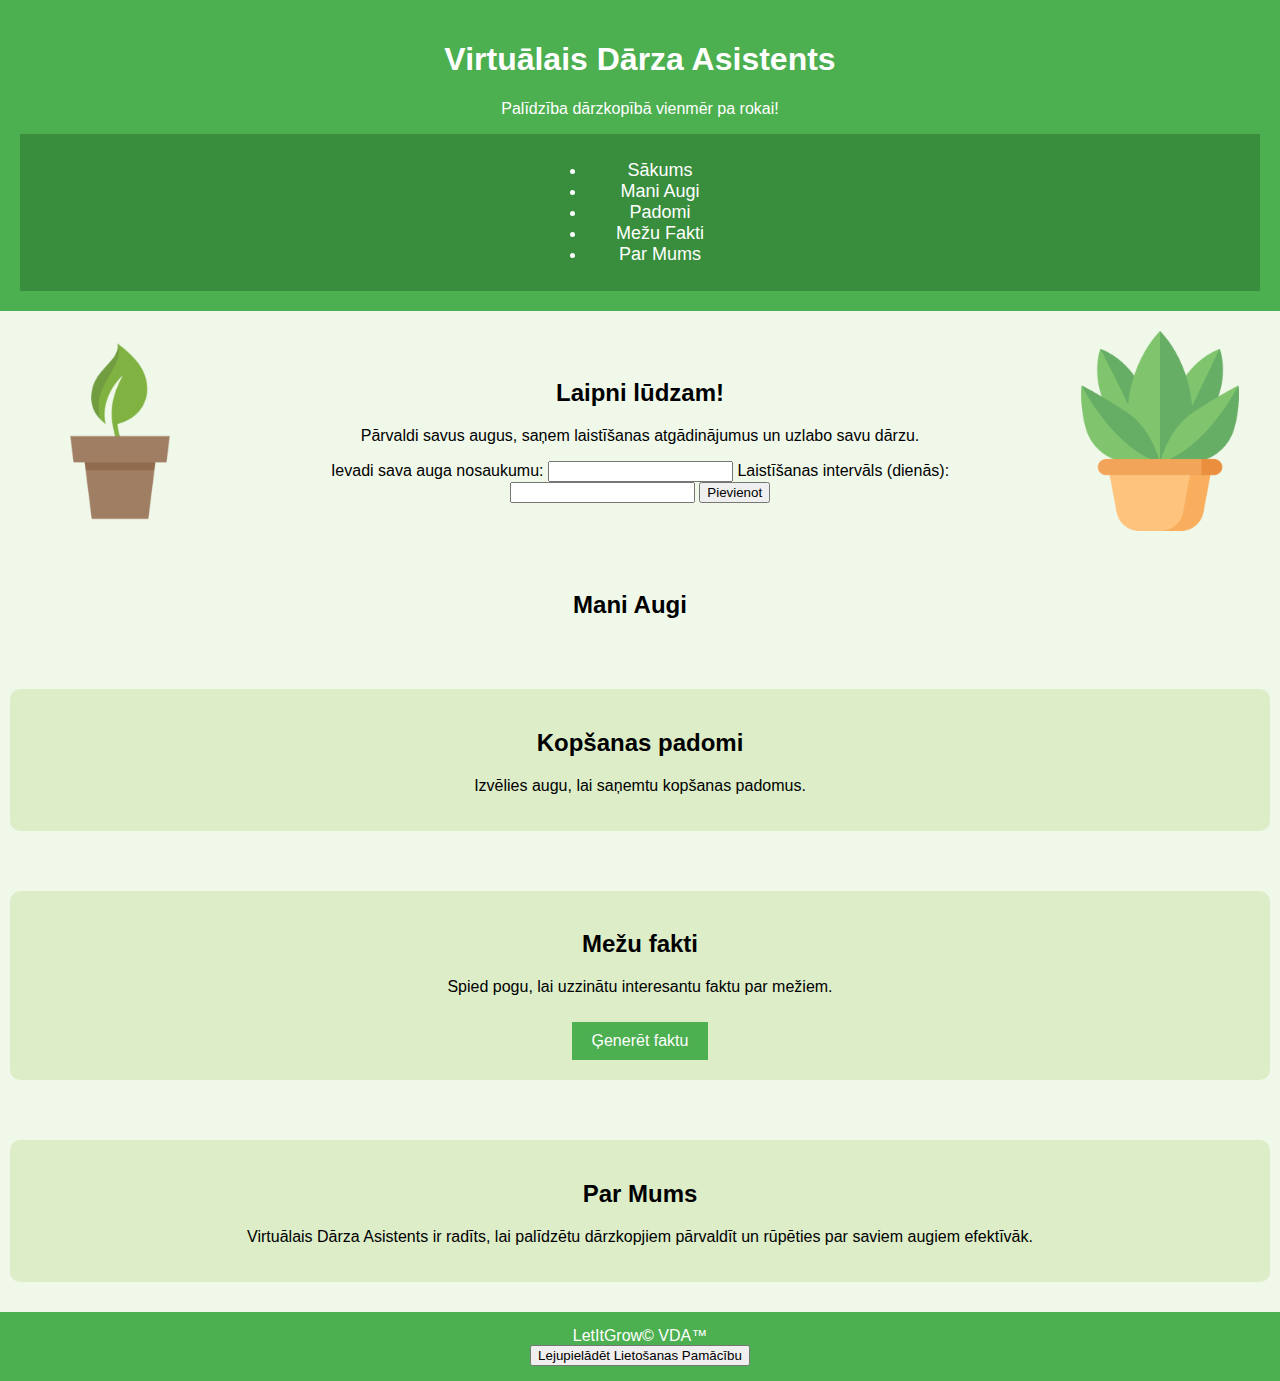
==== index.html @ 62c7fdb4 "pielaboju div un footer" ====
<!DOCTYPE html>
<html lang="lv">
<head>
    <meta charset="UTF-8">
    <meta name="viewport" content="width=device-width, initial-scale=1.0">
    <title>Virtuālais Dārza Asistents</title>
    <link rel="stylesheet" href="/static/styles.css">
</head>
<body>
    <header>
        <h1>Virtuālais Dārza Asistents</h1>
        <p>Palīdzība dārzkopībā vienmēr pa rokai!</p>
        <nav>
            <ul>
                <li><a href="#intro">Sākums</a></li>
                <li><a href="#garden">Mani Augi</a></li>
                <li><a href="#tips">Padomi</a></li>
                <li><a href="#forest-facts">Mežu Fakti</a></li>
                <li><a href="#about">Par Mums</a></li>
            </ul>
        </nav>
    </header>
    
    <section id="intro" class="intro">
        <img src="/static/img/plant1.jpg" alt="Attēls 1" class="intro-image left">
        <div class="intro-content">
            <h2>Laipni lūdzam!</h2>
            <p>Pārvaldi savus augus, saņem laistīšanas atgādinājumus un uzlabo savu dārzu.</p>
            <form id="plant-form">
                <label for="plant-name">Ievadi sava auga nosaukumu:</label>
                <input type="text" id="plant-name" required>
                <label for="watering-interval">Laistīšanas intervāls (dienās):</label>
                <input type="number" id="watering-interval" min="1" required>
                <button type="submit">Pievienot</button>
            </form>
        </div>
        <img src="/static/img/plant2.jpg" alt="Attēls 2" class="intro-image right">
    </section>
    
    <section id="garden" class="garden">
        <h2>Mani Augi</h2>
        <div id="plant-list"></div>
    </section>

    <section id="tips" class="tips">
        <h2>Kopšanas padomi</h2>
        <p id="care-tips">Izvēlies augu, lai saņemtu kopšanas padomus.</p>
    </section>

    <section class="forest-facts">
        <h2>Mežu fakti</h2>
        <p id="fact-display">Spied pogu, lai uzzinātu interesantu faktu par mežiem.</p>
        <button id="generate-fact">Ģenerēt faktu</button>
    </section>
    

    <section id="about" class="about">
        <h2>Par Mums</h2>
        <p>Virtuālais Dārza Asistents ir radīts, lai palīdzētu dārzkopjiem pārvaldīt un rūpēties par saviem augiem efektīvāk.</p>
    </section>

    <footer>
        <div id="footer-box">
            <div id="footer-element">
                LetItGrow© VDA™
            </div>
            <button id="download-guide">Lejupielādēt Lietošanas Pamācību</button>
        </div>
    </footer>
    
    <script src="/static/script.js" async defer></script>
</body>
</html>
---- static/styles.css ----
@import url('https://fonts.googleapis.com/css2?family=Funnel+Display:wght@300..800&family=Jolly+Lodger&family=Rock+Salt&display=swap');

body, html {
    height: 100%;
    margin: 0;
    padding: 0;
    font-family: Arial, sans-serif;
    background-color: #f0f8ea;
    display: flex;
    flex-direction: column;
}

header {
    background-color: #4CAF50;
    color: white;
    padding: 20px;
    text-align: center;
}

nav {
    background-color: #388E3C;
    padding: 10px;
    text-align: center;
}

nav a {
    color: white;
    text-decoration: none;
    margin: 0 15px;
    font-size: 18px;
}

nav a:hover {
    text-decoration: underline;
}

main {
    flex: 1;
    padding: 20px;
}

.intro {
    display: flex;
    justify-content: space-between;
    align-items: center;
    text-align: center;
    padding: 20px;
}

.intro-content {
    max-width: 50%;
}

.intro-image {
    width: 200px;
    height: auto;
}

.left {
    order: -1;
}

.right {
    order: 1;
}

.garden {
    display: flex;
    flex-wrap: wrap;
    justify-content: center;
    gap: 20px;
    margin: 20px;
}

.plant-card {
    background: rgb(138, 65, 6);
    color: white;
    padding: 15px;
    border-radius: 10px;
    box-shadow: 2px 2px 10px rgba(0, 0, 0, 0.1);
    width: 150px;
    cursor: pointer;
}

.plant-card img {
    width: 100%;
    border-radius: 10px;
}

.tips, .forest-facts, .about {
    text-align: center;
    margin: 30px 10px;
    padding: 20px;
    background: #dcedc8;
    border-radius: 10px;
}

#footer-box {
    background-color: #4CAF50;
    padding: 15px;
    text-align: center;
    color: white;
}

.download-guide {
    background: white;
    color: #4CAF50;
    padding: 10px 20px;
    border: none;
    cursor: pointer;
    font-size: 16px;
    margin-top: 10px;
}

.download-guide:hover {
    background: #388E3C;
    color: white;
}
nav {
    background-color: #388E3C;
    padding: 10px;
    text-align: center;
    display: flex;
    justify-content: center;
    gap: 20px;
}

nav a {
    color: white;
    text-decoration: none;
    font-size: 18px;
    padding: 10px 15px;
    transition: background 0.3s;
}

nav a:hover {
    background: #2E7D32;
    border-radius: 5px;
}

.forest-facts {
    text-align: center;
    margin: 30px 10px;
    padding: 20px;
    background: #dcedc8;
    border-radius: 10px;
}

.forest-facts button {
    background: #4CAF50;
    color: white;
    padding: 10px 20px;
    border: none;
    cursor: pointer;
    font-size: 16px;
    margin-top: 10px;
}

.forest-facts button:hover {
    background: #388E3C;
}
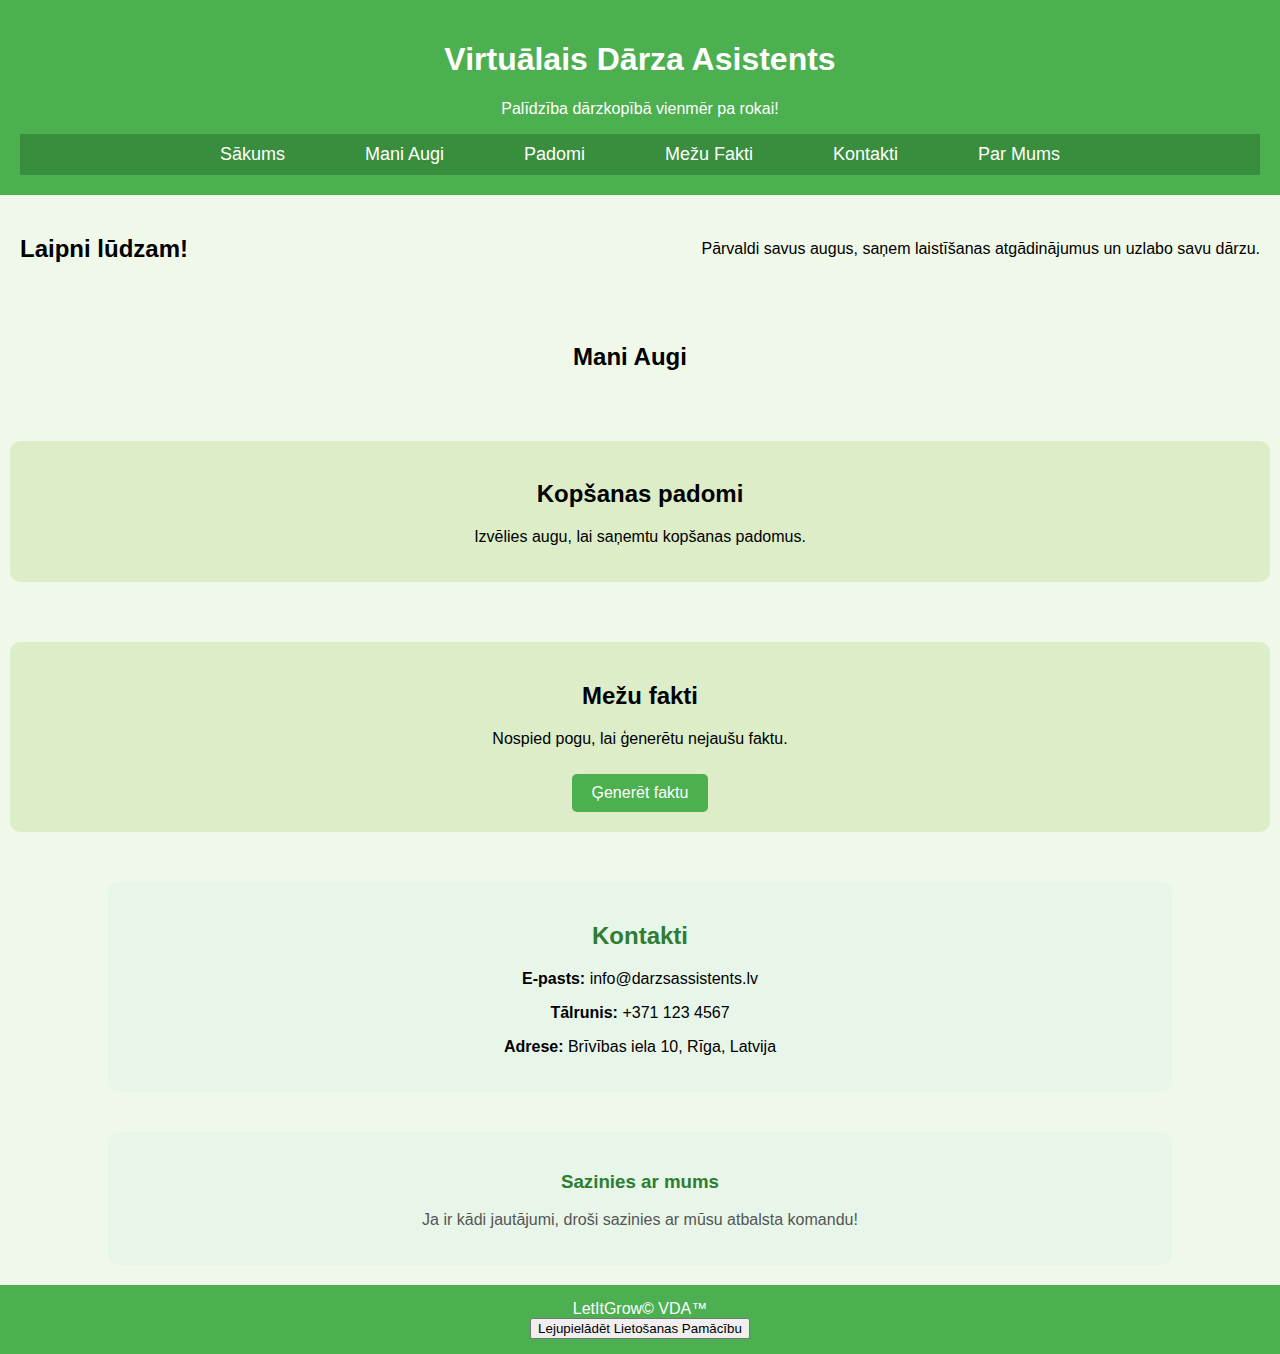
==== commit c56305f1: "kipa gatavs" ====
--- a/index.html
+++ b/index.html
@@ -16,27 +16,17 @@
                 <li><a href="#garden">Mani Augi</a></li>
                 <li><a href="#tips">Padomi</a></li>
                 <li><a href="#forest-facts">Mežu Fakti</a></li>
+                <li><a href="#contact">Kontakti</a></li>
                 <li><a href="#about">Par Mums</a></li>
             </ul>
-        </nav>
+        </nav>        
     </header>
-    
+
     <section id="intro" class="intro">
-        <img src="/static/img/plant1.jpg" alt="Attēls 1" class="intro-image left">
-        <div class="intro-content">
-            <h2>Laipni lūdzam!</h2>
-            <p>Pārvaldi savus augus, saņem laistīšanas atgādinājumus un uzlabo savu dārzu.</p>
-            <form id="plant-form">
-                <label for="plant-name">Ievadi sava auga nosaukumu:</label>
-                <input type="text" id="plant-name" required>
-                <label for="watering-interval">Laistīšanas intervāls (dienās):</label>
-                <input type="number" id="watering-interval" min="1" required>
-                <button type="submit">Pievienot</button>
-            </form>
-        </div>
-        <img src="/static/img/plant2.jpg" alt="Attēls 2" class="intro-image right">
+        <h2>Laipni lūdzam!</h2>
+        <p>Pārvaldi savus augus, saņem laistīšanas atgādinājumus un uzlabo savu dārzu.</p>
     </section>
-    
+
     <section id="garden" class="garden">
         <h2>Mani Augi</h2>
         <div id="plant-list"></div>
@@ -47,17 +37,23 @@
         <p id="care-tips">Izvēlies augu, lai saņemtu kopšanas padomus.</p>
     </section>
 
-    <section class="forest-facts">
+    <section id="forest-facts" class="forest-facts">
         <h2>Mežu fakti</h2>
-        <p id="fact-display">Spied pogu, lai uzzinātu interesantu faktu par mežiem.</p>
+        <p id="fact-display">Nospied pogu, lai ģenerētu nejaušu faktu.</p>
         <button id="generate-fact">Ģenerēt faktu</button>
+    </section>    
+
+    <section id="contact" class="contact">
+        <h2>Kontakti</h2>
+        <p><strong>E-pasts:</strong> info@darzsassistents.lv</p>
+        <p><strong>Tālrunis:</strong> +371 123 4567</p>
+        <p><strong>Adrese:</strong> Brīvības iela 10, Rīga, Latvija</p>
     </section>
-    
 
-    <section id="about" class="about">
-        <h2>Par Mums</h2>
-        <p>Virtuālais Dārza Asistents ir radīts, lai palīdzētu dārzkopjiem pārvaldīt un rūpēties par saviem augiem efektīvāk.</p>
-    </section>
+    <div id="footer-info">
+        <h3>Sazinies ar mums</h3>
+        <p>Ja ir kādi jautājumi, droši sazinies ar mūsu atbalsta komandu!</p>
+    </div>
 
     <footer>
         <div id="footer-box">
@@ -67,7 +63,7 @@
             <button id="download-guide">Lejupielādēt Lietošanas Pamācību</button>
         </div>
     </footer>
-    
+
     <script src="/static/script.js" async defer></script>
 </body>
 </html>
--- a/static/styles.css
+++ b/static/styles.css
@@ -116,13 +116,17 @@
     background: #388E3C;
     color: white;
 }
-nav {
-    background-color: #388E3C;
-    padding: 10px;
-    text-align: center;
+nav ul {
+    list-style: none;
     display: flex;
+    padding: 0;
+    margin: 0;
     justify-content: center;
     gap: 20px;
+}
+
+nav li {
+    display: inline;
 }
 
 nav a {
@@ -138,14 +142,6 @@
     border-radius: 5px;
 }
 
-.forest-facts {
-    text-align: center;
-    margin: 30px 10px;
-    padding: 20px;
-    background: #dcedc8;
-    border-radius: 10px;
-}
-
 .forest-facts button {
     background: #4CAF50;
     color: white;
@@ -154,8 +150,34 @@
     cursor: pointer;
     font-size: 16px;
     margin-top: 10px;
+    border-radius: 5px;
+    transition: background 0.3s, transform 0.2s;
 }
 
 .forest-facts button:hover {
     background: #388E3C;
+    transform: scale(1.05);
 }
+
+.forest-facts button:active {
+    background: #2E7D32;
+    transform: scale(0.95);
+}
+
+.contact, #footer-info {
+    text-align: center;
+    background: #e8f5e9;
+    padding: 20px;
+    margin: 20px auto;
+    border-radius: 10px;
+    width: 80%;
+}
+
+.contact h2, #footer-info h3 {
+    color: #2E7D32;
+}
+
+#footer-info p {
+    font-size: 16px;
+    color: #555;
+}
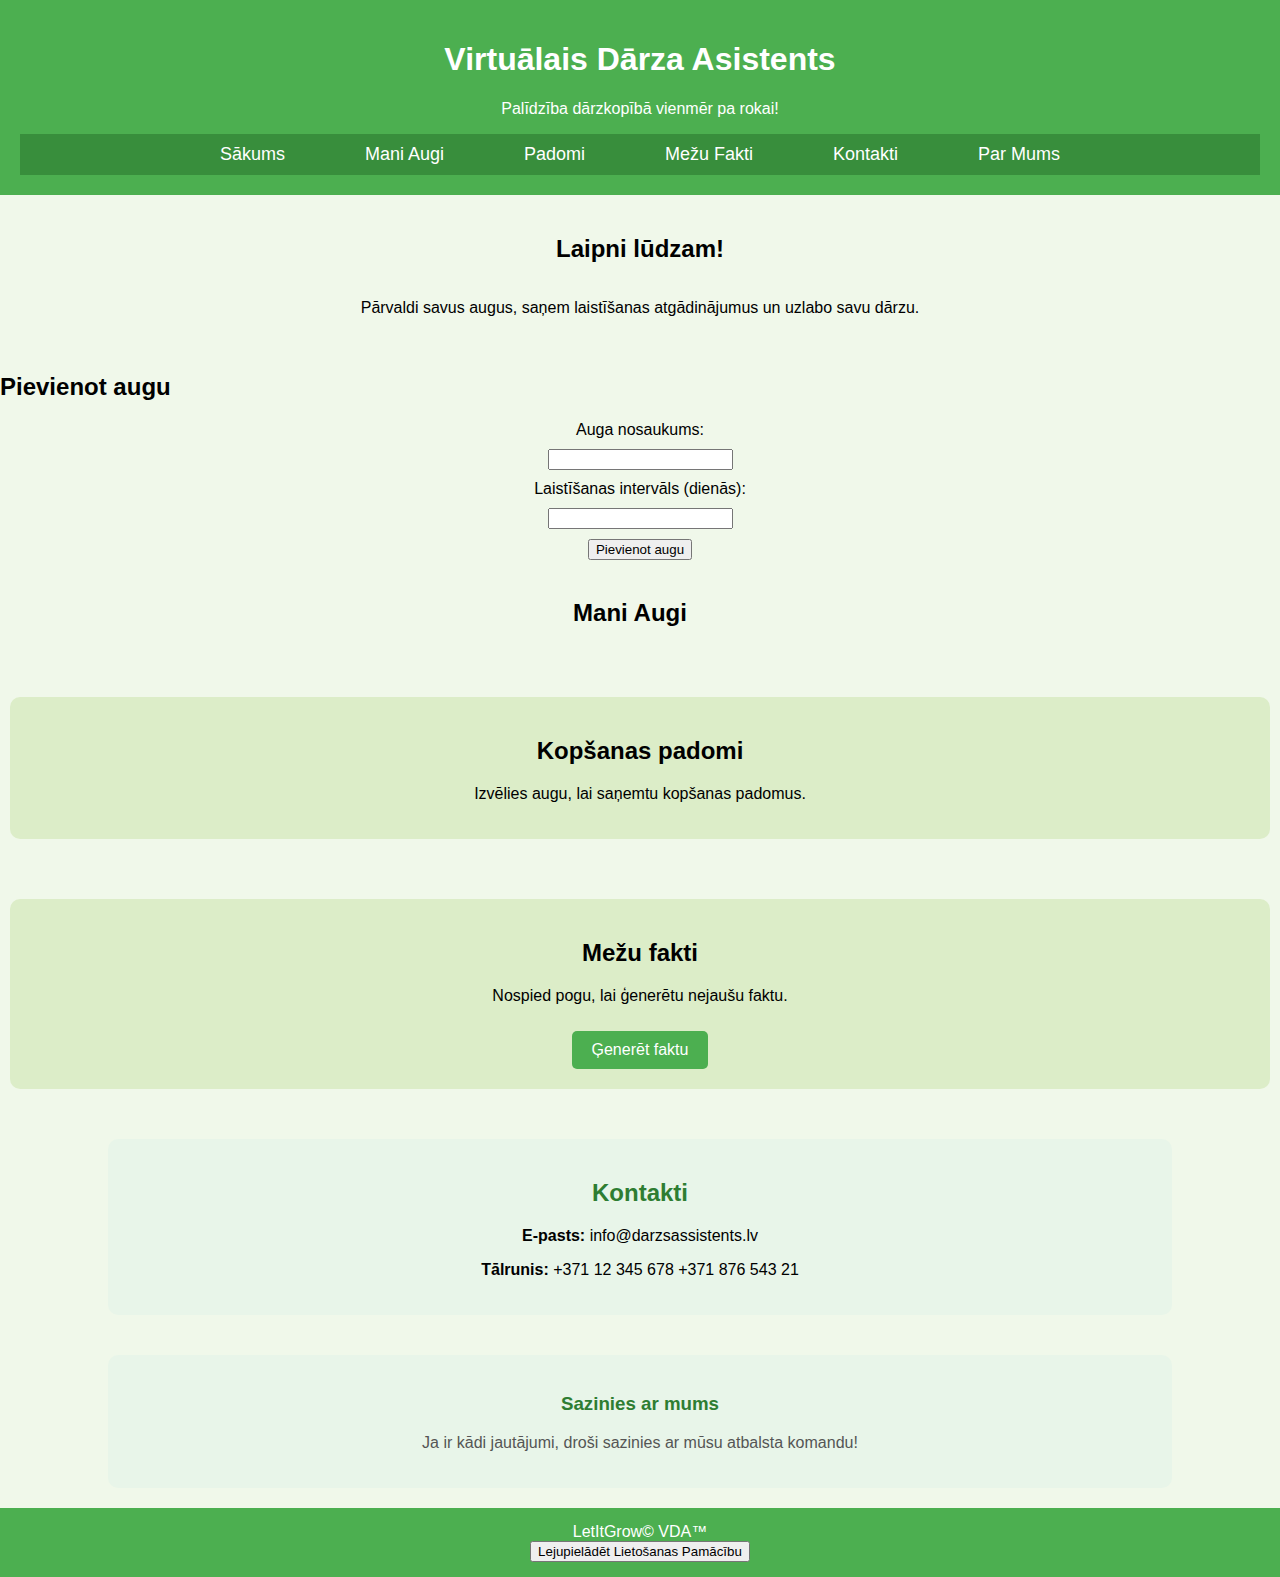
==== commit ed6439b7: "Kaut ko salaboju kaut ko sabojaju" ====
--- a/index.html
+++ b/index.html
@@ -27,15 +27,29 @@
         <p>Pārvaldi savus augus, saņem laistīšanas atgādinājumus un uzlabo savu dārzu.</p>
     </section>
 
+    <section id="add-plant">
+        <h2>Pievienot augu</h2>
+        <form id="plant-form">
+            <label for="plant-name">Auga nosaukums:</label>
+            <input type="text" id="plant-name" required>
+    
+            <label for="watering-interval">Laistīšanas intervāls (dienās):</label>
+            <input type="number" id="watering-interval" min="1" required>
+    
+            <button type="submit">Pievienot augu</button>
+        </form>
+    </section>
+    
     <section id="garden" class="garden">
         <h2>Mani Augi</h2>
         <div id="plant-list"></div>
     </section>
-
+    
     <section id="tips" class="tips">
         <h2>Kopšanas padomi</h2>
         <p id="care-tips">Izvēlies augu, lai saņemtu kopšanas padomus.</p>
     </section>
+    
 
     <section id="forest-facts" class="forest-facts">
         <h2>Mežu fakti</h2>
@@ -46,8 +60,7 @@
     <section id="contact" class="contact">
         <h2>Kontakti</h2>
         <p><strong>E-pasts:</strong> info@darzsassistents.lv</p>
-        <p><strong>Tālrunis:</strong> +371 123 4567</p>
-        <p><strong>Adrese:</strong> Brīvības iela 10, Rīga, Latvija</p>
+        <p><strong>Tālrunis:</strong> +371 12 345 678  +371 876 543 21</p>
     </section>
 
     <div id="footer-info">
--- a/static/styles.css
+++ b/static/styles.css
@@ -41,11 +41,12 @@
 
 .intro {
     display: flex;
-    justify-content: space-between;
+    flex-direction: column;
     align-items: center;
     text-align: center;
     padding: 20px;
 }
+
 
 .intro-content {
     max-width: 50%;
@@ -73,19 +74,62 @@
 }
 
 .plant-card {
-    background: rgb(138, 65, 6);
+    background: #8A4106;
     color: white;
     padding: 15px;
     border-radius: 10px;
     box-shadow: 2px 2px 10px rgba(0, 0, 0, 0.1);
+    width: 180px;
+    text-align: center;
+    cursor: pointer;
+    transition: transform 0.2s;
+}
+
+.plant-card:hover {
+    transform: scale(1.05);
+}
+
+.plant-card button {
+    background: white;
+    color: #4CAF50;
+    padding: 8px 12px;
+    border: none;
+    cursor: pointer;
+    font-size: 14px;
+    margin-top: 10px;
+    border-radius: 5px;
+    transition: background 0.3s;
+}
+
+.plant-card button:hover {
+    background: #388E3C;
+    color: white;
+}
+
+form {
+    display: flex;
+    flex-direction: column;
+    align-items: center;
+    gap: 10px;
+}
+
+#plant-list {
+    display: flex;
+    justify-content: center;
+    flex-wrap: wrap;
+    gap: 20px;
+}
+
+.card {
+    text-align: center;
+    padding: 10px;
     width: 150px;
-    cursor: pointer;
-}
-
-.plant-card img {
-    width: 100%;
-    border-radius: 10px;
-}
+}
+
+button {
+    align-self: center;
+}
+
 
 .tips, .forest-facts, .about {
     text-align: center;
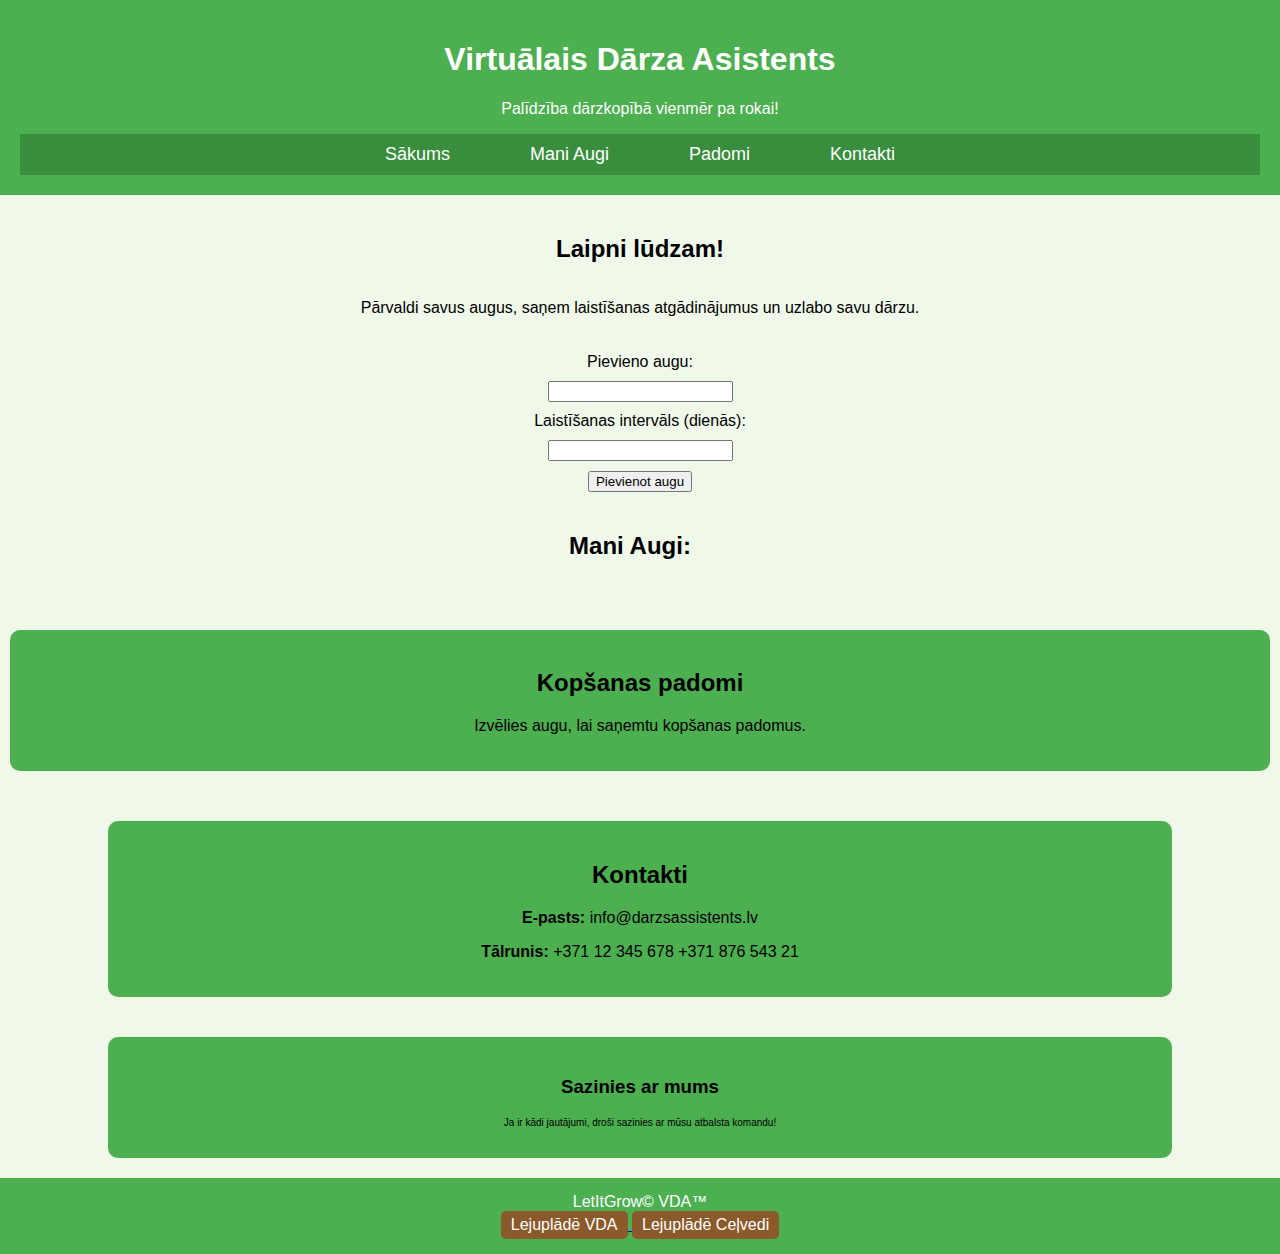
==== commit 16f494ff: "Pievienoju download buttons un izdzesu lieko" ====
--- a/index.html
+++ b/index.html
@@ -15,9 +15,7 @@
                 <li><a href="#intro">Sākums</a></li>
                 <li><a href="#garden">Mani Augi</a></li>
                 <li><a href="#tips">Padomi</a></li>
-                <li><a href="#forest-facts">Mežu Fakti</a></li>
                 <li><a href="#contact">Kontakti</a></li>
-                <li><a href="#about">Par Mums</a></li>
             </ul>
         </nav>        
     </header>
@@ -28,9 +26,8 @@
     </section>
 
     <section id="add-plant">
-        <h2>Pievienot augu</h2>
         <form id="plant-form">
-            <label for="plant-name">Auga nosaukums:</label>
+            <label for="plant-name">Pievieno augu:</label>
             <input type="text" id="plant-name" required>
     
             <label for="watering-interval">Laistīšanas intervāls (dienās):</label>
@@ -41,22 +38,15 @@
     </section>
     
     <section id="garden" class="garden">
-        <h2>Mani Augi</h2>
+        <h2>Mani Augi:</h2>
         <div id="plant-list"></div>
     </section>
     
     <section id="tips" class="tips">
         <h2>Kopšanas padomi</h2>
         <p id="care-tips">Izvēlies augu, lai saņemtu kopšanas padomus.</p>
-    </section>
+    </section>  
     
-
-    <section id="forest-facts" class="forest-facts">
-        <h2>Mežu fakti</h2>
-        <p id="fact-display">Nospied pogu, lai ģenerētu nejaušu faktu.</p>
-        <button id="generate-fact">Ģenerēt faktu</button>
-    </section>    
-
     <section id="contact" class="contact">
         <h2>Kontakti</h2>
         <p><strong>E-pasts:</strong> info@darzsassistents.lv</p>
@@ -72,8 +62,13 @@
         <div id="footer-box">
             <div id="footer-element">
                 LetItGrow© VDA™
-            </div>
-            <button id="download-guide">Lejupielādēt Lietošanas Pamācību</button>
+            </div id="download-guide">
+            <a href="https://github.com/Megniss/vda-app/archive/refs/heads/main.zip">
+                <button onclick="download()" id="download-btn">Lejuplādē VDA</button>
+            </a>
+            <a href="https://github.com/Megniss/vda-guide/archive/refs/heads/master.zip">
+                <button onclick="download()" id="download-btn">Lejuplādē Ceļvedi</button>
+            </a>
         </div>
     </footer>
 
--- a/static/styles.css
+++ b/static/styles.css
@@ -65,6 +65,9 @@
     order: 1;
 }
 
+.add-plant{
+    text-align: center;
+}
 .garden {
     display: flex;
     flex-wrap: wrap;
@@ -135,7 +138,7 @@
     text-align: center;
     margin: 30px 10px;
     padding: 20px;
-    background: #dcedc8;
+    background: #4CAF50;
     border-radius: 10px;
 }
 
@@ -204,13 +207,13 @@
 }
 
 .forest-facts button:active {
-    background: #2E7D32;
+    background: #4CAF50;
     transform: scale(0.95);
 }
 
 .contact, #footer-info {
     text-align: center;
-    background: #e8f5e9;
+    background: #4CAF50;    
     padding: 20px;
     margin: 20px auto;
     border-radius: 10px;
@@ -218,10 +221,31 @@
 }
 
 .contact h2, #footer-info h3 {
-    color: #2E7D32;
+    color: black
 }
 
 #footer-info p {
+    font-size: 10px;
+    color: black
+}
+
+#download-btn {
+    background-color: #8B5A2B;
+    color: white;
+    padding: 5px 10px;
+    border: none;
+    border-radius: 5px;
     font-size: 16px;
-    color: #555;
-}
+    cursor: pointer;
+    transition: background-color 0.3s ease, transform 0.2s ease;
+}
+
+#download-btn:hover {
+    background-color: #A0522D;
+    transform: scale(1.05);
+}
+
+#download-btn:active {
+    background-color: #5C4033;
+    transform: scale(0.98);
+}
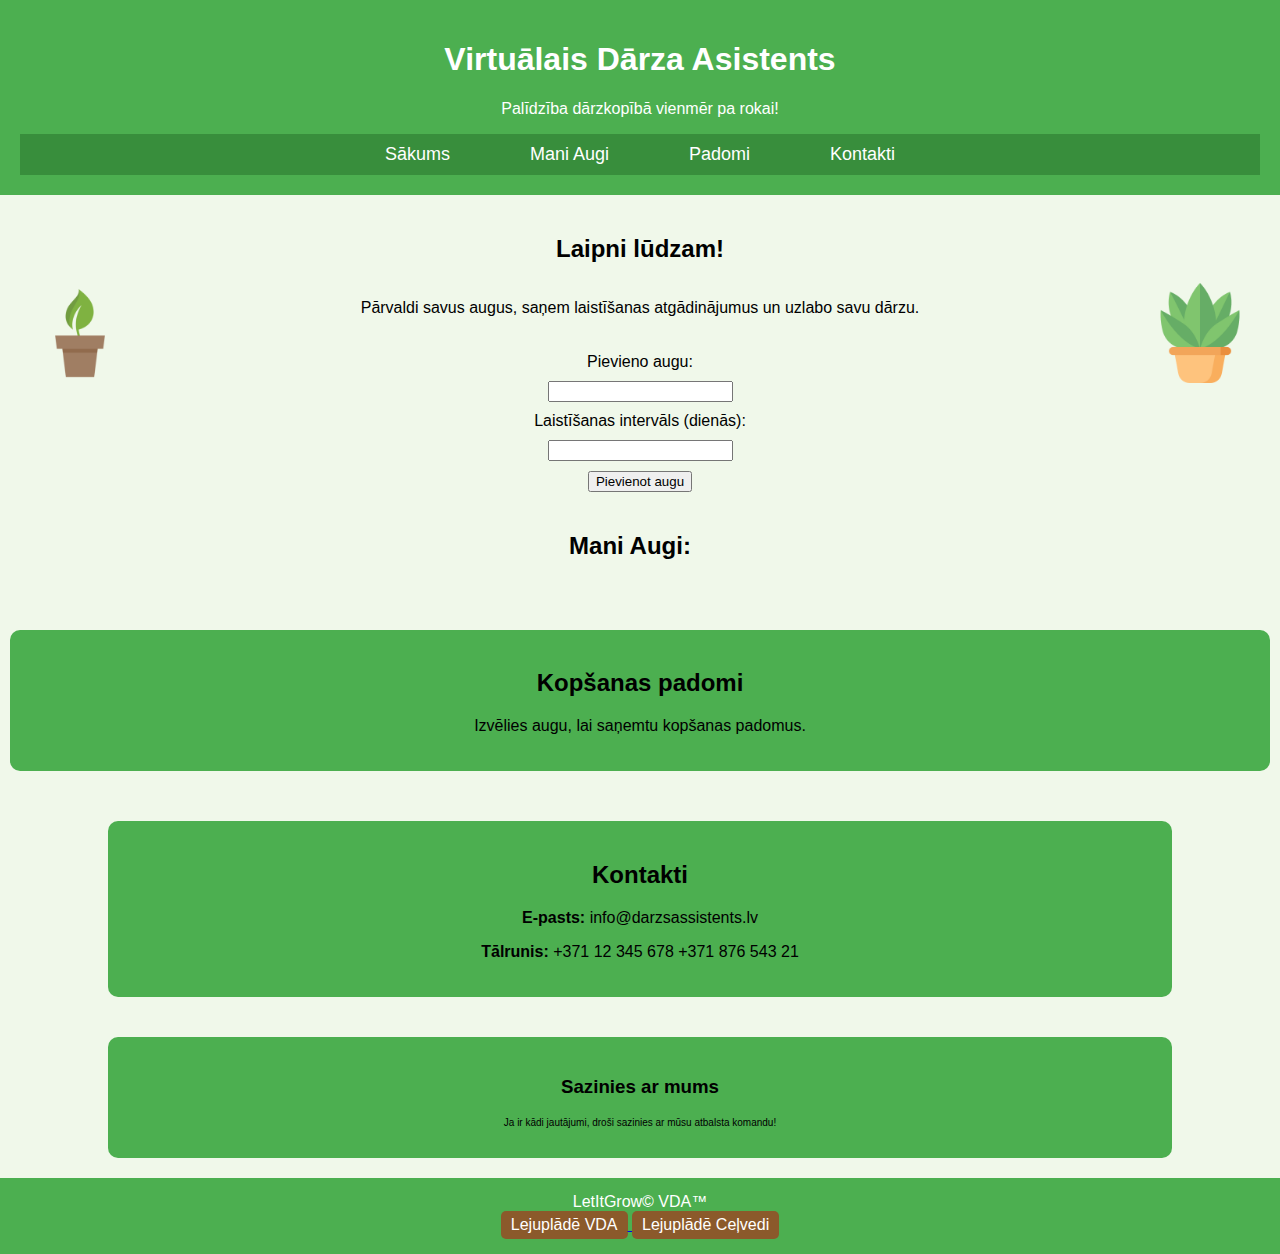
==== commit 07b3bc8d: "pielikam bildes un uztaisijam atgadinajumu" ====
--- a/index.html
+++ b/index.html
@@ -19,10 +19,16 @@
             </ul>
         </nav>        
     </header>
-
+    
     <section id="intro" class="intro">
         <h2>Laipni lūdzam!</h2>
         <p>Pārvaldi savus augus, saņem laistīšanas atgādinājumus un uzlabo savu dārzu.</p>
+        <div class="content-container">
+            <img src="/static/img/plant1.jpg" class="side-image left">
+            <div class="text-content">
+            </div>
+            <img src="/static/img/plant2.jpg" class="side-image right">
+        </div>        
     </section>
 
     <section id="add-plant">
--- a/static/styles.css
+++ b/static/styles.css
@@ -65,6 +65,53 @@
     order: 1;
 }
 
+.image-container {
+    position: relative;
+    width: 100%;
+    display: flex;
+    justify-content: space-between;
+    align-items: center;
+    padding: 10px;
+}
+
+.left-image, .right-image {
+    width: 50px; 
+    height: 50px;
+}
+
+.content-container {
+    display: flex;
+    align-items: center;
+    justify-content: space-between;
+    width: 100%;
+    position: relative;
+}
+
+.text-content {
+    text-align: center;
+    flex-grow: 1;
+    max-width: 50%;
+}
+
+.side-image {
+    width: 100px; 
+    height: 100px;
+}
+
+.left {
+    position: absolute;
+    left: 10px;
+    top: 50%;
+    transform: translateY(-50%);
+}
+
+.right {
+    position: absolute;
+    right: 10px;
+    top: 50%;
+    transform: translateY(-50%);
+}
+
 .add-plant{
     text-align: center;
 }
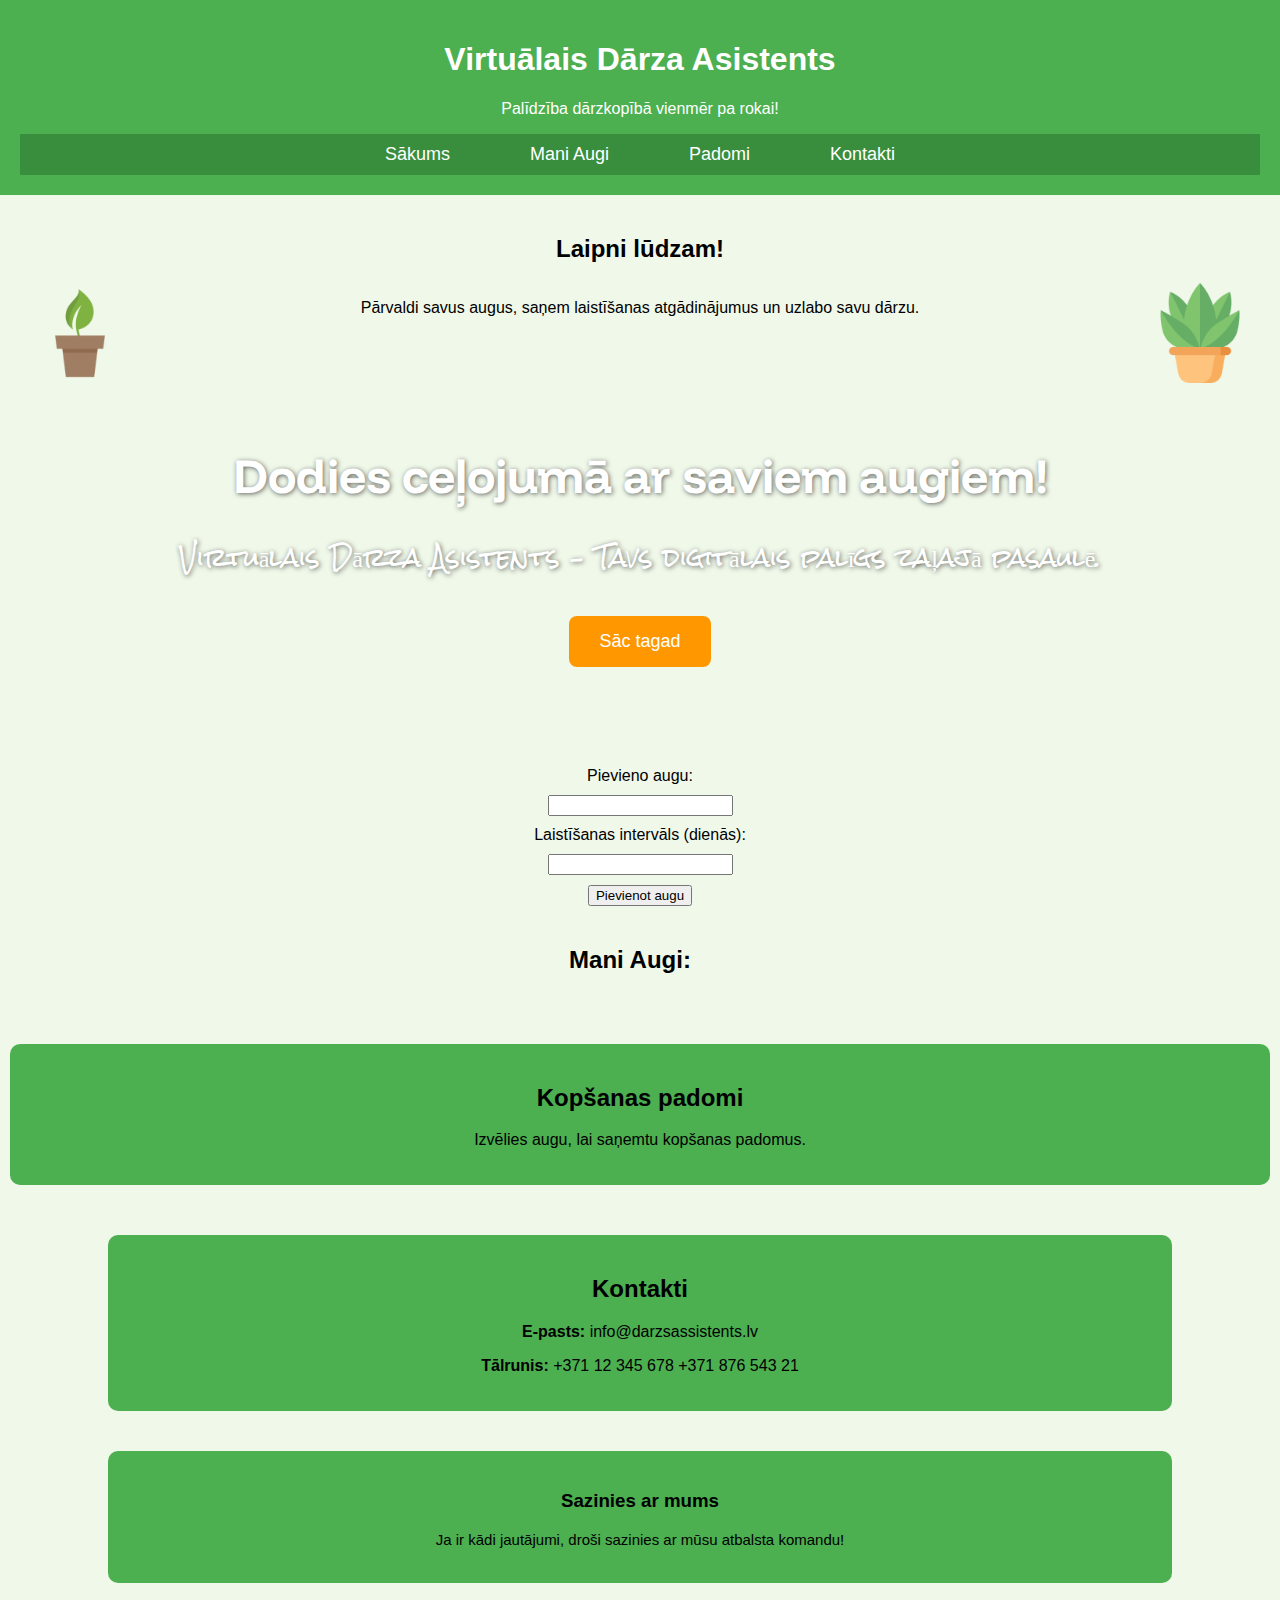
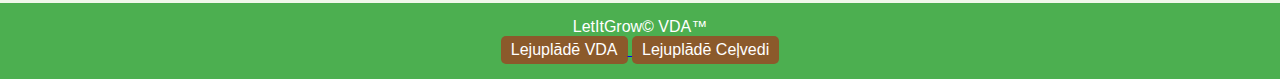
==== commit 63e277f5: "added hero section" ====
--- a/index.html
+++ b/index.html
@@ -28,7 +28,13 @@
             <div class="text-content">
             </div>
             <img src="/static/img/plant2.jpg" class="side-image right">
-        </div>        
+        </div>
+        <div class="hero-content">
+            <h1 class="hero-title">Dodies ceļojumā ar saviem augiem!</h1>
+            <p class="hero-subtitle">Virtuālais Dārza Asistents – Tavs digitālais palīgs zaļajā pasaulē.</p>
+            <a href="#add-plant"><button class="hero-button">Sāc tagad</button></a>
+        </div>
+                
     </section>
 
     <section id="add-plant">
--- a/static/styles.css
+++ b/static/styles.css
@@ -64,6 +64,46 @@
 .right {
     order: 1;
 }
+.hero-content {
+    background-image: url('/static/img/hero-bg.jpg');
+    background-size: cover;
+    background-position: center;
+    padding: 60px 20px;
+    border-radius: 15px;
+    color: white;
+    text-shadow: 1px 1px 5px rgba(0,0,0,0.6);
+    margin: 20px 0;
+    max-width: 100%;
+    width: 100%;
+}
+
+.hero-title {
+    font-size: 48px;
+    margin-bottom: 20px;
+    font-family: "Funnel Display", sans-serif;
+}
+
+.hero-subtitle {
+    font-size: 24px;
+    margin-bottom: 30px;
+    font-family: "Rock Salt", cursive;
+}
+
+.hero-button {
+    background-color: #FF9800;
+    color: white;
+    padding: 15px 30px;
+    border: none;
+    border-radius: 8px;
+    font-size: 18px;
+    cursor: pointer;
+    transition: background-color 0.3s ease, transform 0.2s ease;
+}
+
+.hero-button:hover {
+    background-color: #F57C00;
+    transform: scale(1.05);
+}
 
 .image-container {
     position: relative;
@@ -272,7 +312,7 @@
 }
 
 #footer-info p {
-    font-size: 10px;
+    font-size: 15px;
     color: black
 }
 
